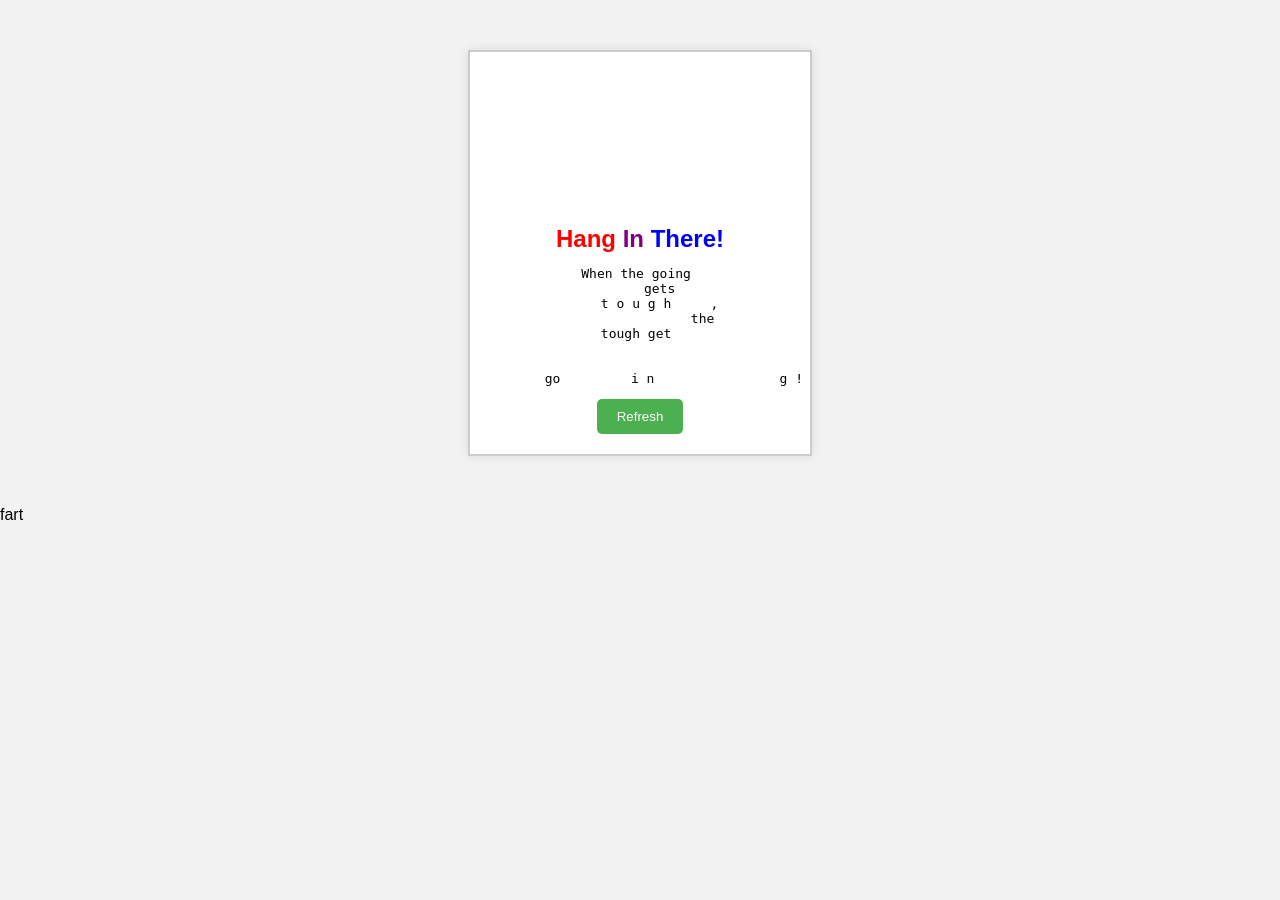
==== Cat Poster.html @ 50de57de "Add files via upload" ====
<!DOCTYPE html>
<html lang="en">

<head>
  <article class="Poster">
  <meta charset="UTF-8">
  <meta name="viewport" content="width=device-width, initial-scale=1.0">
  <title>Hang In There Cat Poster</title>
  <link rel="stylesheet" href="meow.css">
  <link rel="stylesheet" href="meowew.js">
  </article>
</head>

<body>
  <div class="poster">   
    <img id="catImage" alt="Hang In There Cat Poster">
    <h1><span style="color: red" ;>Hang</span><span style="color: purple" ;> In</span><span style="color: blue" ;>
        There!</span></h1>
    <pre>When the going 
      gets 
      t o u g h     , 
                 the 
tough get 
      
      
       go         i n                g !      </pre>
    <button id="refreshButton">Refresh</button>
  </div>

  <script src="script.js"></script>
</body>
fart
</html>
---- meow.css ----
body {
    margin: 0;
    padding: 0;
    font-family: Arial, sans-serif;
    background-color: #f2f2f2;
  }
  
  .poster {
    width: 300px;
    background-color: #fff;
    border: 2px solid #ccc;
    padding: 20px;
    margin: 50px auto;
    text-align: center;
    box-shadow: 0 0 10px rgba(0, 0, 0, 0.1);
  }
  
  .poster img {
    width: 100%;
    max-width: 200px;
    display: block;
    margin: 0 auto 20px;
  }
  
  h1 {
    color: #333;
    font-size: 24px;
    margin-bottom: 10px;
  }
  
  p {
    color: #666;
    font-size: 16px;
  }
  img {
    width: 20%;
    aspect-ratio: 3/2;
    object-fit: contain;
    filter: grayscale(100%)brightness(100%);
    mix-blend-mode: color-burn;
    }
 imagelinks {
    width: 20%;
    aspect-ratio: 3/2;
    object-fit: contain;
}
  #refreshButton {
    padding: 10px 20px;
    background-color: #4CAF50;
    color: white;
    border: none;
    border-radius: 5px;
    cursor: pointer;
  }
  
  #refreshButton:hover {
    background-color: #45a049;
  
  }
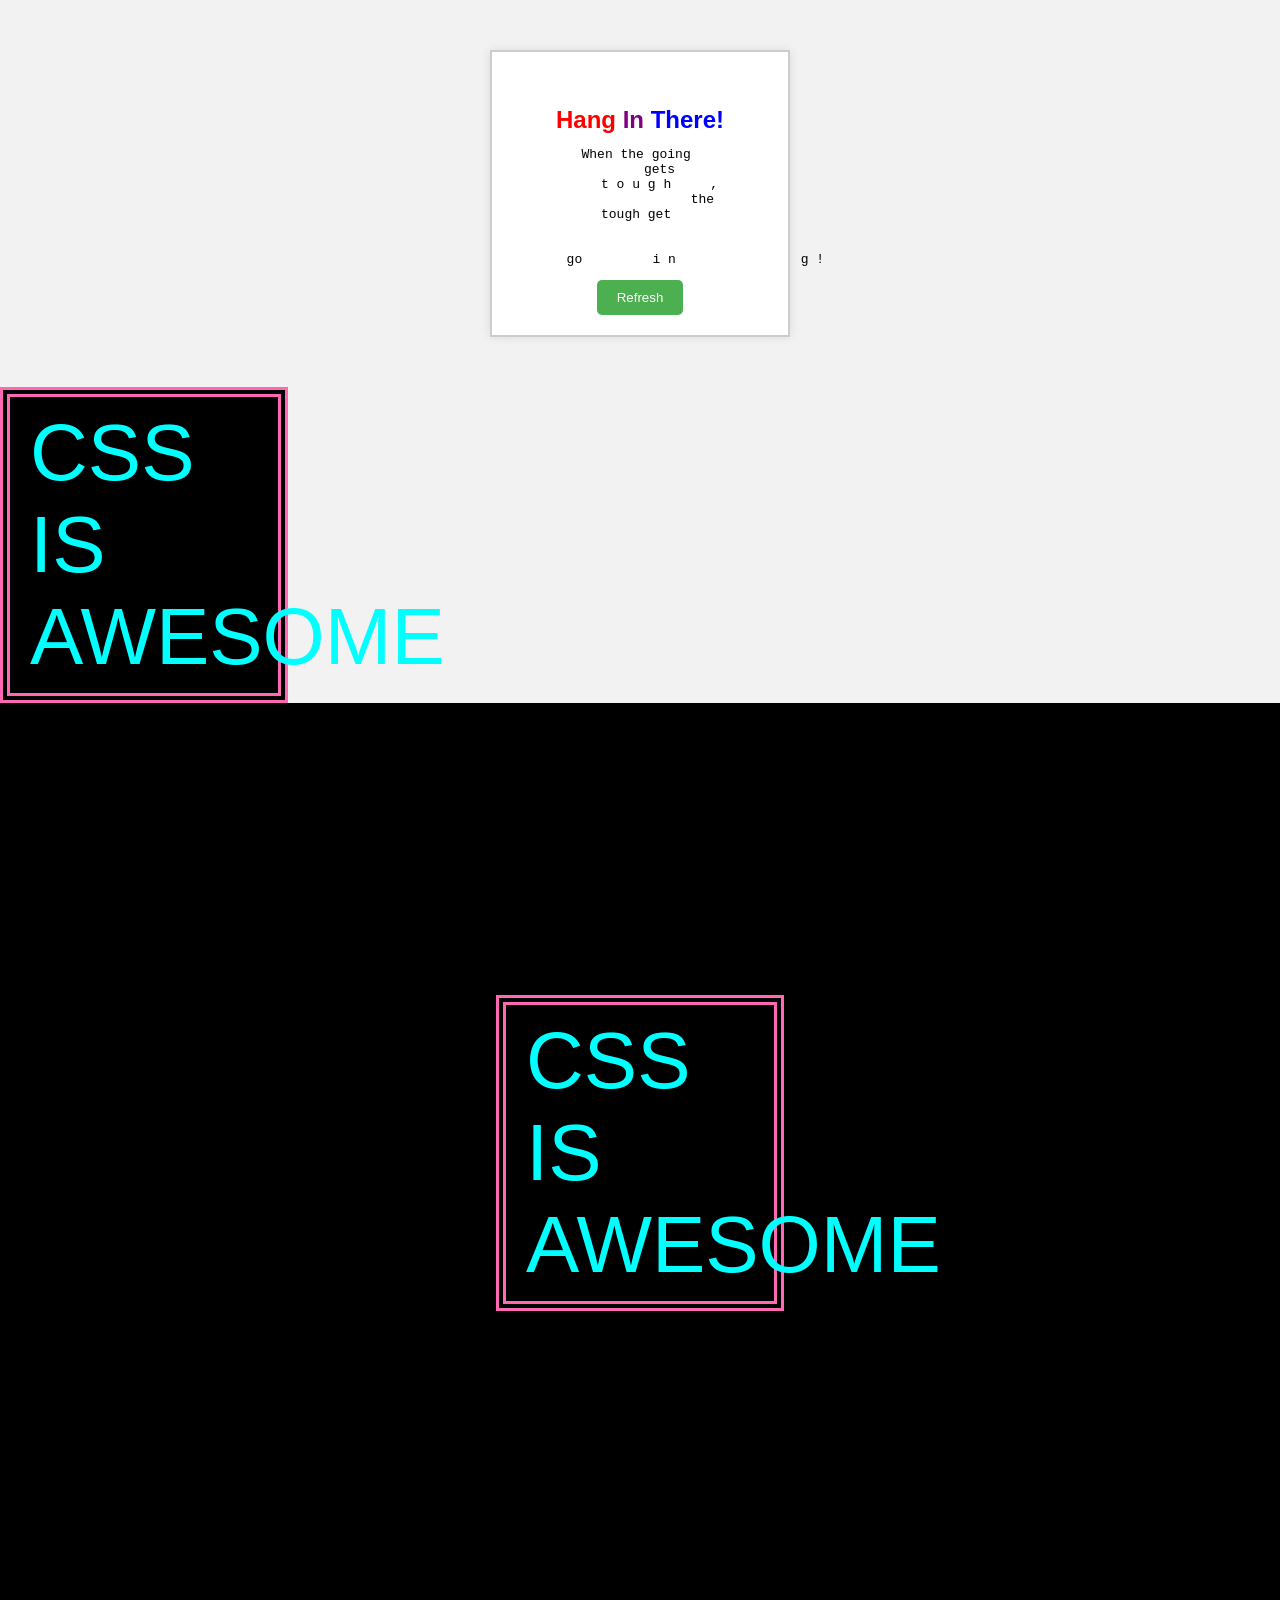
==== commit 0545d971: "Add files via upload" ====
--- a/Cat Poster.html
+++ b/Cat Poster.html
@@ -7,7 +7,6 @@
   <meta name="viewport" content="width=device-width, initial-scale=1.0">
   <title>Hang In There Cat Poster</title>
   <link rel="stylesheet" href="meow.css">
-  <link rel="stylesheet" href="meowew.js">
   </article>
 </head>
 
@@ -26,8 +25,14 @@
        go         i n                g !      </pre>
     <button id="refreshButton">Refresh</button>
   </div>
-
-  <script src="script.js"></script>
+  <div class="CSS"> 
+    CSS is awesome
+</div>
+<bodyy>
+  <div class="CSS"> 
+  CSS is awesome
+  </div>
+</bodyy>
+  <script src="meowew.js"></script>
 </body>
-fart
 </html>
--- a/meow.css
+++ b/meow.css
@@ -15,7 +15,7 @@
     box-shadow: 0 0 10px rgba(0, 0, 0, 0.1);
   }
   
-  .poster img {
+  .poster_img {
     width: 100%;
     max-width: 200px;
     display: block;
@@ -57,4 +57,24 @@
     background-color: #45a049;
   
   }
-  +  .CSS {
+    text-transform: uppercase;
+    font-size: 5em;
+    color: cyan;
+    border: 10px double hotpink;;
+    padding: 0.125em 0.25em;
+    width: 3.6em;
+    background-color: black;
+    }
+  
+  bodyy {
+     display: grid;
+     justify-content: safe center;
+     align-items: safe center;
+     min-height: 100vh;
+     margin: 0;
+     padding: 1em;
+    font-family: Arial, Helvetica, sans-serif;
+    background-color: black;
+  }
+  * { box-sizing: border-box;}
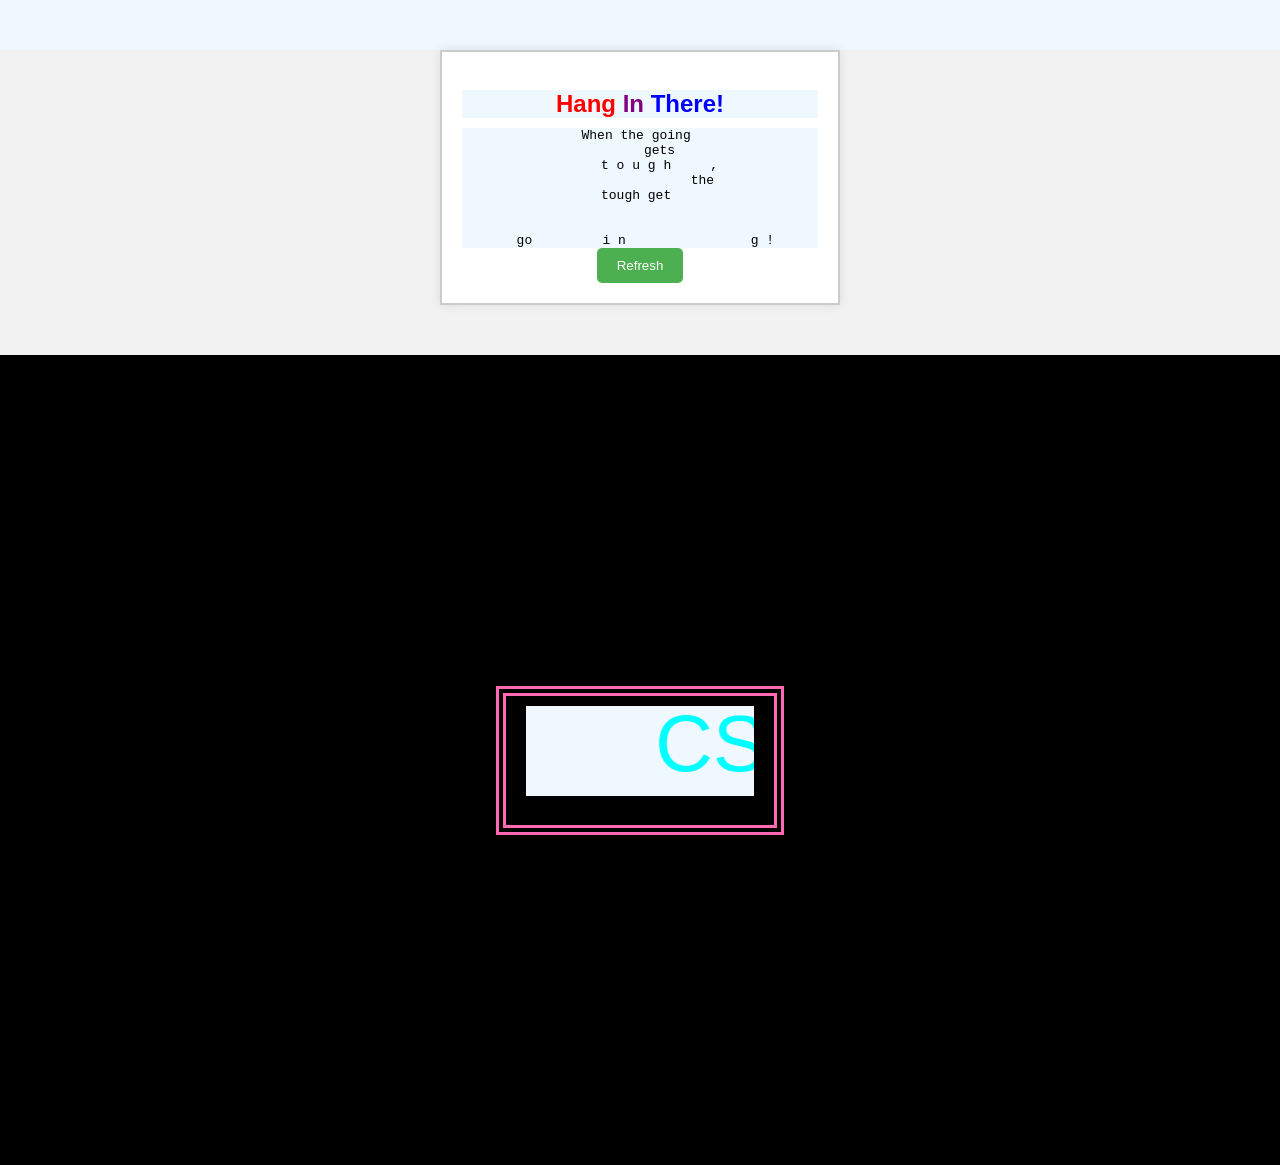
==== commit b665b042: "Add files via upload" ====
--- a/Cat Poster.html
+++ b/Cat Poster.html
@@ -1,13 +1,32 @@
 <!DOCTYPE html>
 <html lang="en">
-
-<head>
   <article class="Poster">
   <meta charset="UTF-8">
   <meta name="viewport" content="width=device-width, initial-scale=1.0">
   <title>Hang In There Cat Poster</title>
   <link rel="stylesheet" href="meow.css">
+
+<head>
   </article>
+  <style>
+    * {
+      margin: 0;
+      padding: 0;
+      box-sizing: border-box;
+      background-color: aliceblue;
+    }
+    .flex-container {
+            background-color: rgba(64, 255, 0, 0.471);
+            padding: 10px;
+        }
+    .flex-item {
+            width: 50px;
+            height: 50px;
+            background-color: #000;
+            margin: 5px;
+        }
+    </style>
+  
 </head>
 
 <body>
@@ -25,14 +44,19 @@
        go         i n                g !      </pre>
     <button id="refreshButton">Refresh</button>
   </div>
-  <div class="CSS"> 
-    CSS is awesome
-</div>
-<bodyy>
-  <div class="CSS"> 
-  CSS is awesome
-  </div>
-</bodyy>
+
+  <bodyy>
+    <div class="CSS"> 
+      <marquee
+      direction="down"
+      width="auto"
+      height="90vh"
+      behavior="alternate"
+      >
+      <marquee>CSS is Awesome</marquee>
+    </div>
+  </bodyy>
+
   <script src="meowew.js"></script>
 </body>
 </html>
--- a/meow.css
+++ b/meow.css
@@ -4,9 +4,14 @@
     font-family: Arial, sans-serif;
     background-color: #f2f2f2;
   }
+Border {
+  max-width: max-content;
+  color: blue;
+  padding: 10ch;
+}
   
   .poster {
-    width: 300px;
+    width: 400px;
     background-color: #fff;
     border: 2px solid #ccc;
     padding: 20px;
@@ -71,10 +76,11 @@
      display: grid;
      justify-content: safe center;
      align-items: safe center;
-     min-height: 100vh;
+     min-height: 90vh;
      margin: 0;
      padding: 1em;
     font-family: Arial, Helvetica, sans-serif;
     background-color: black;
   }
-  * { box-sizing: border-box;}+  * { box-sizing: border-box;}
+ 
